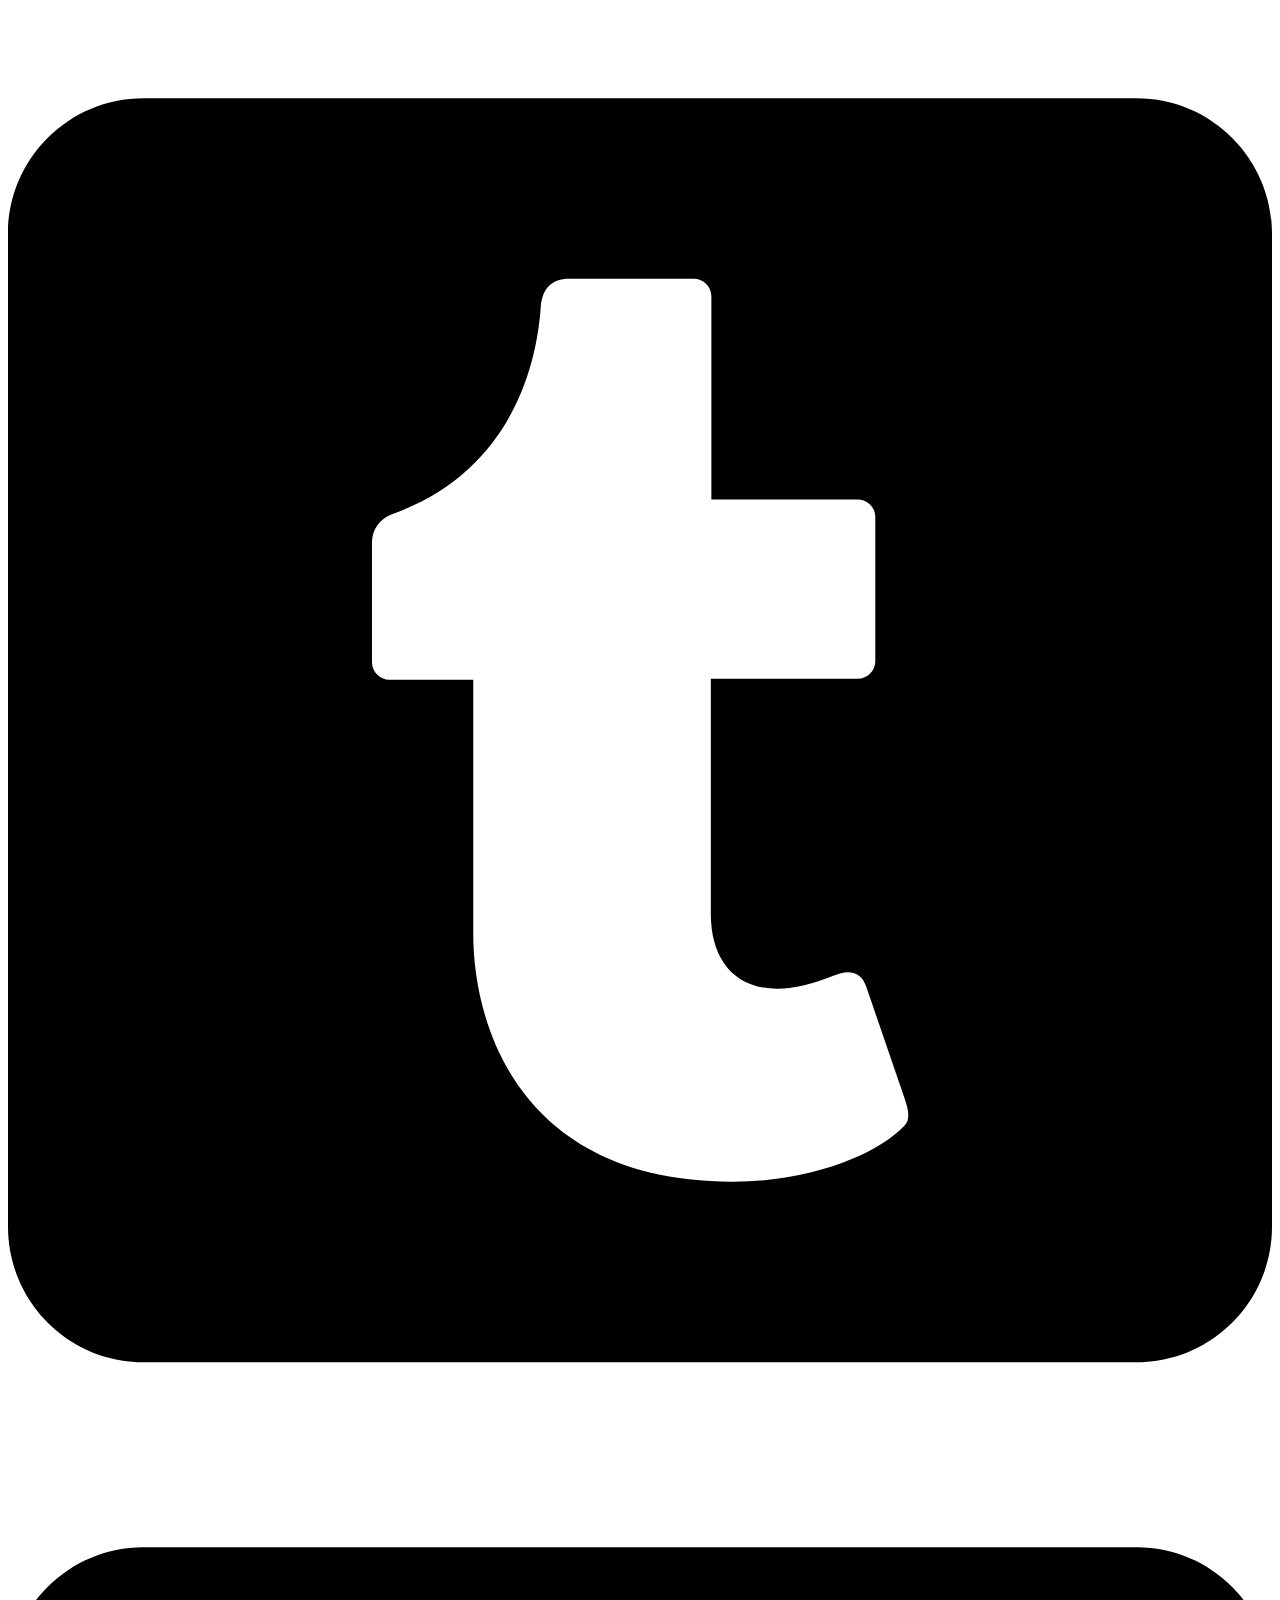
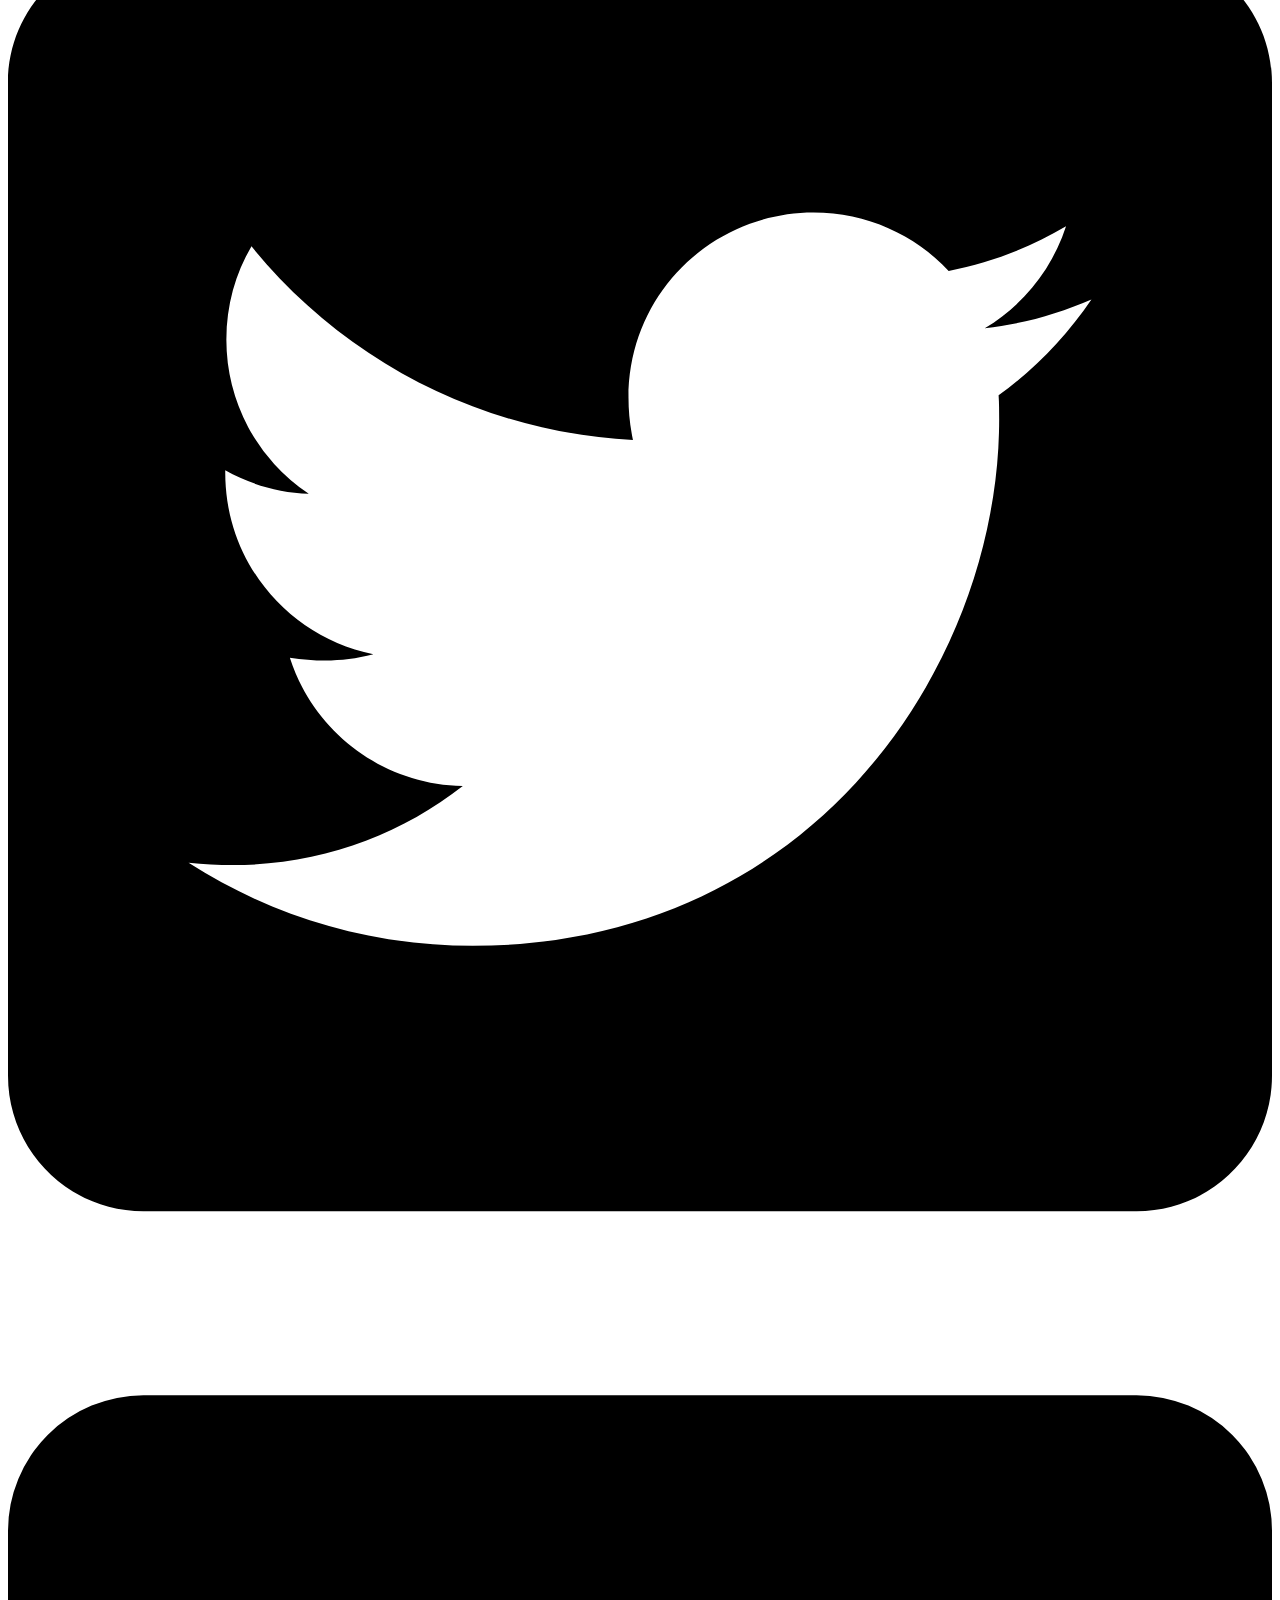
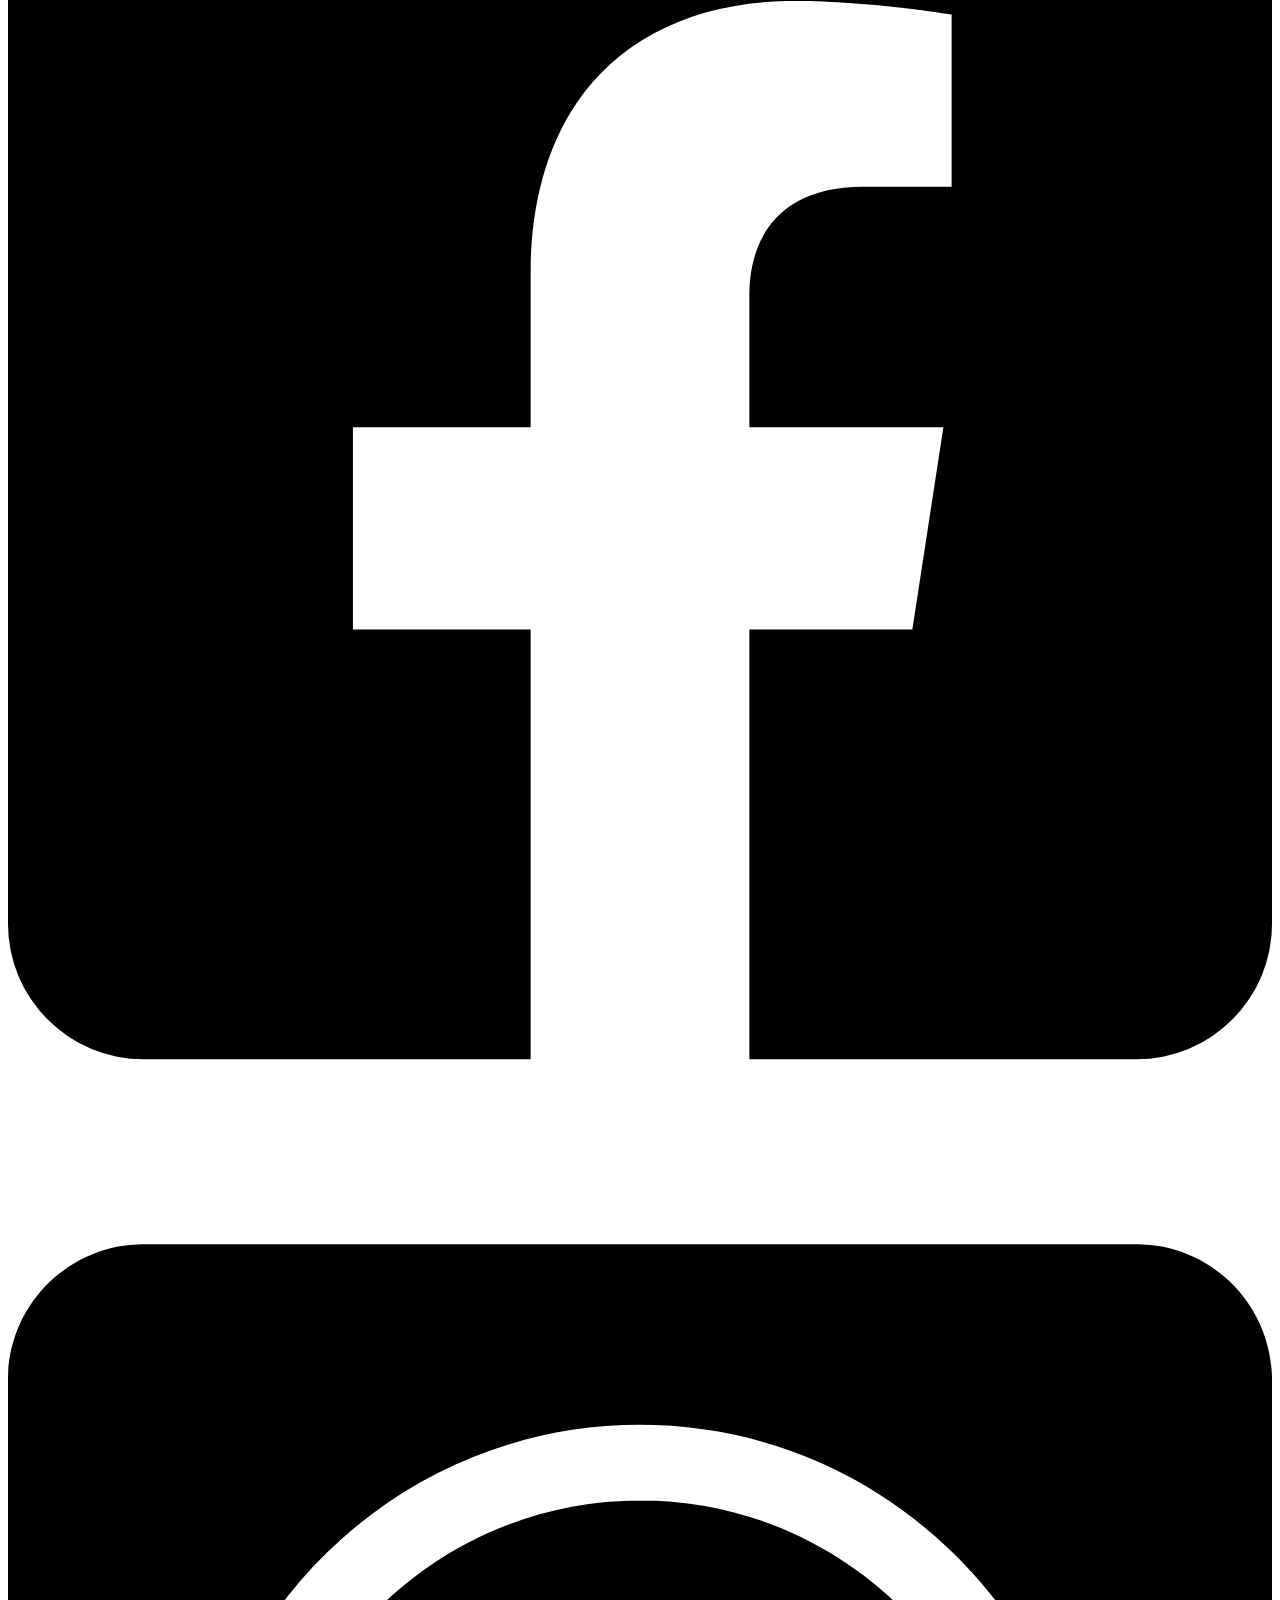
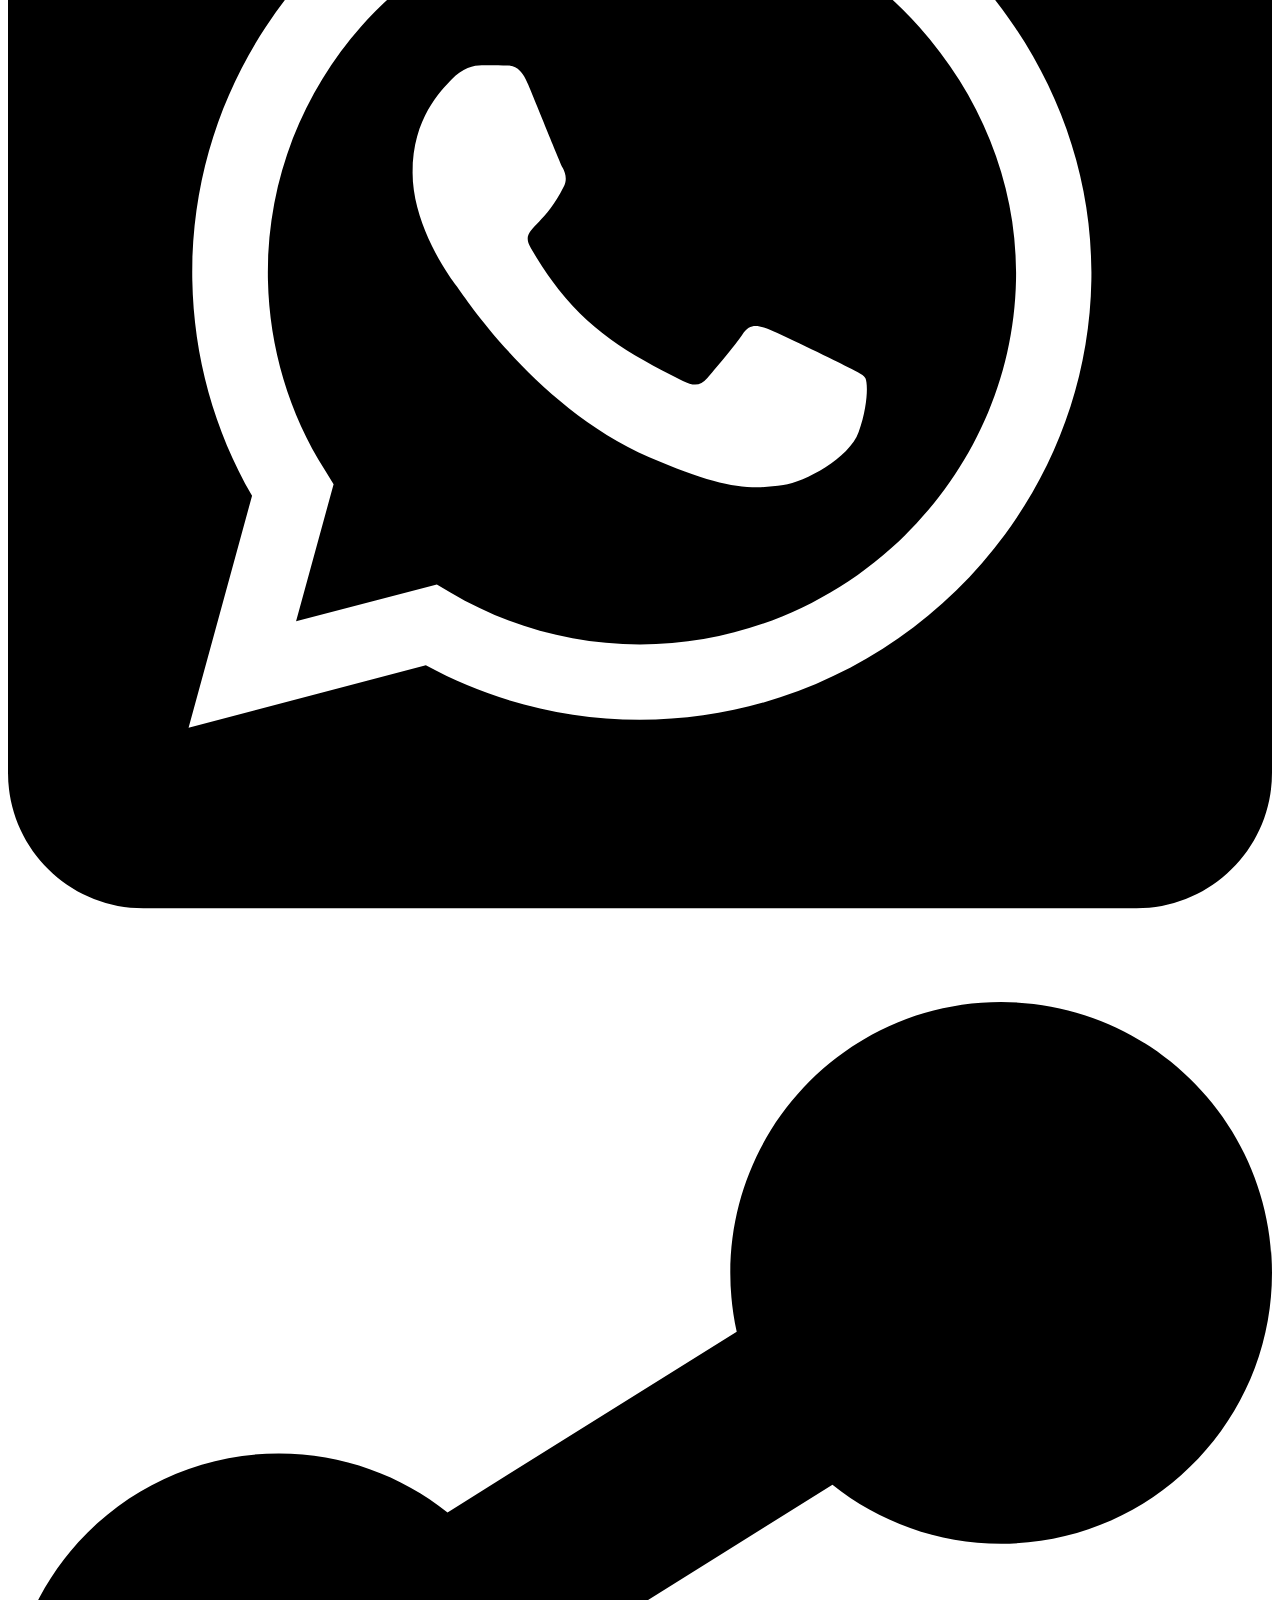
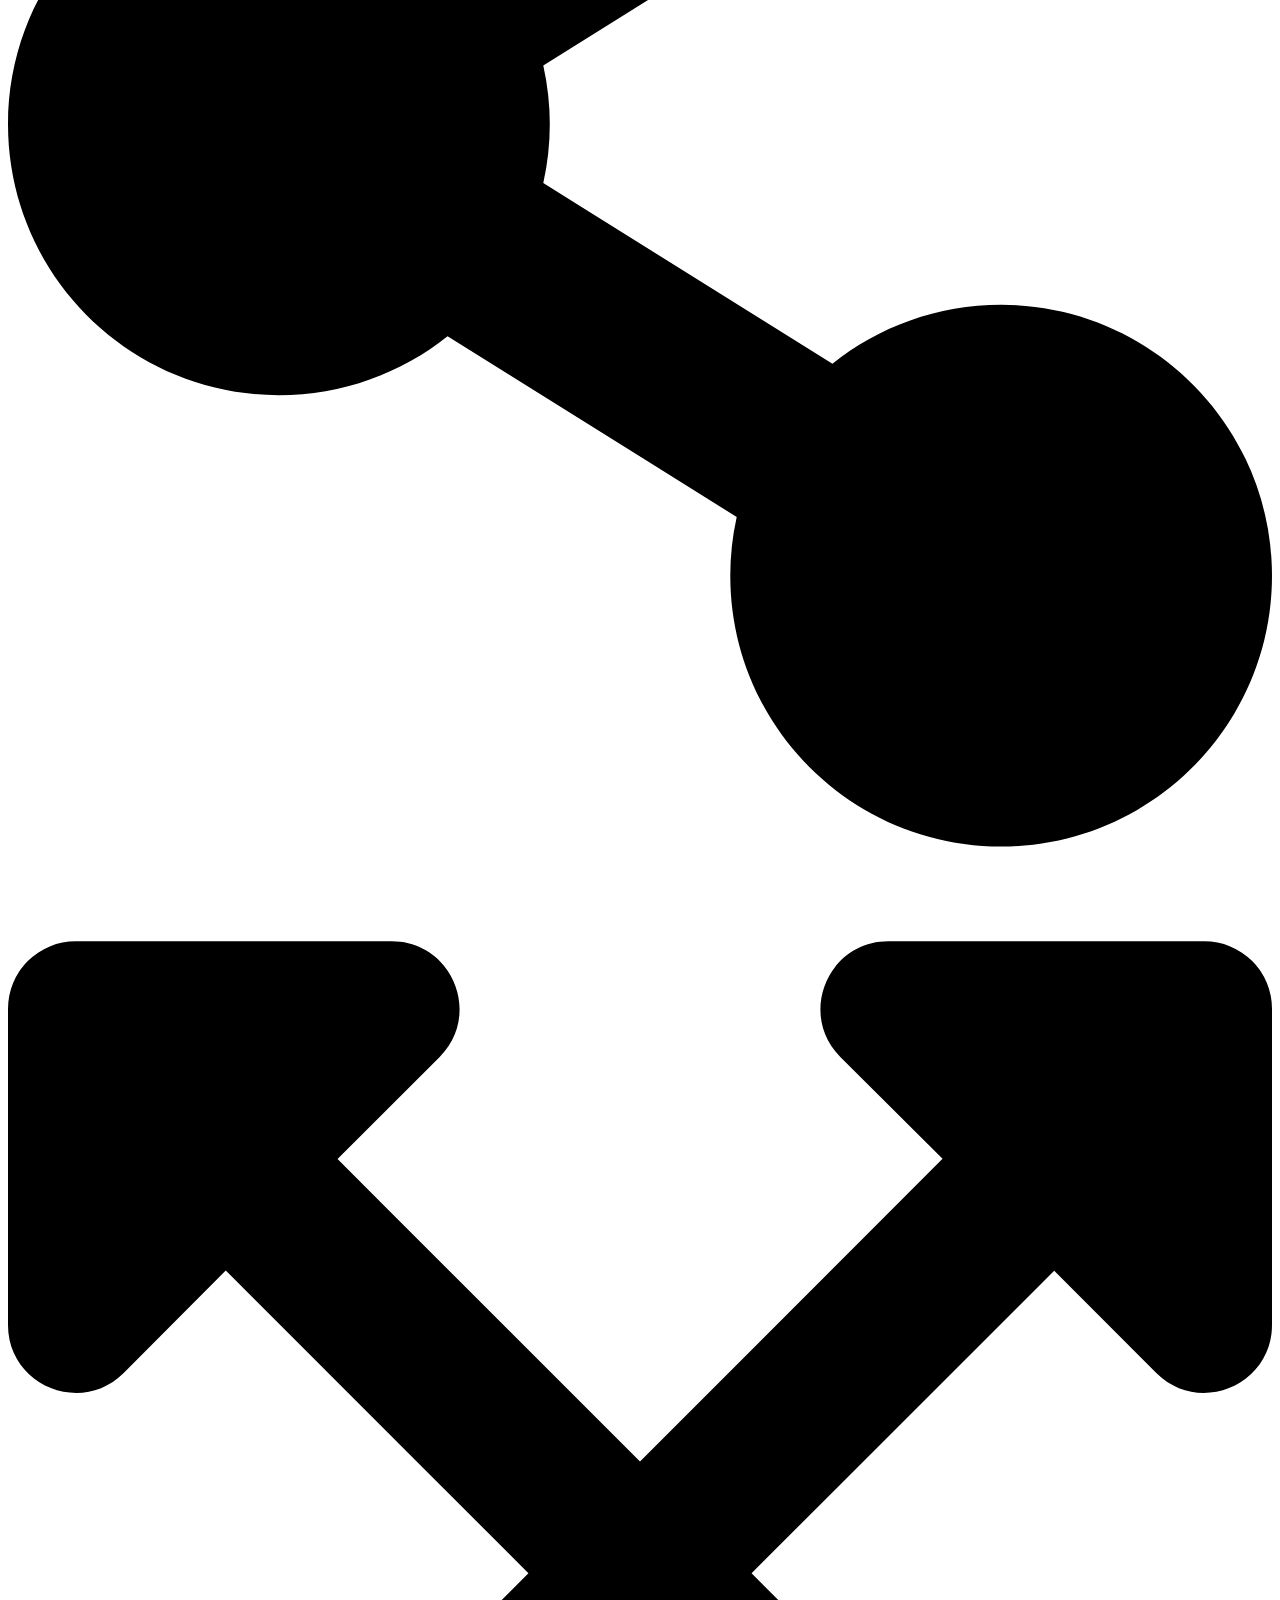
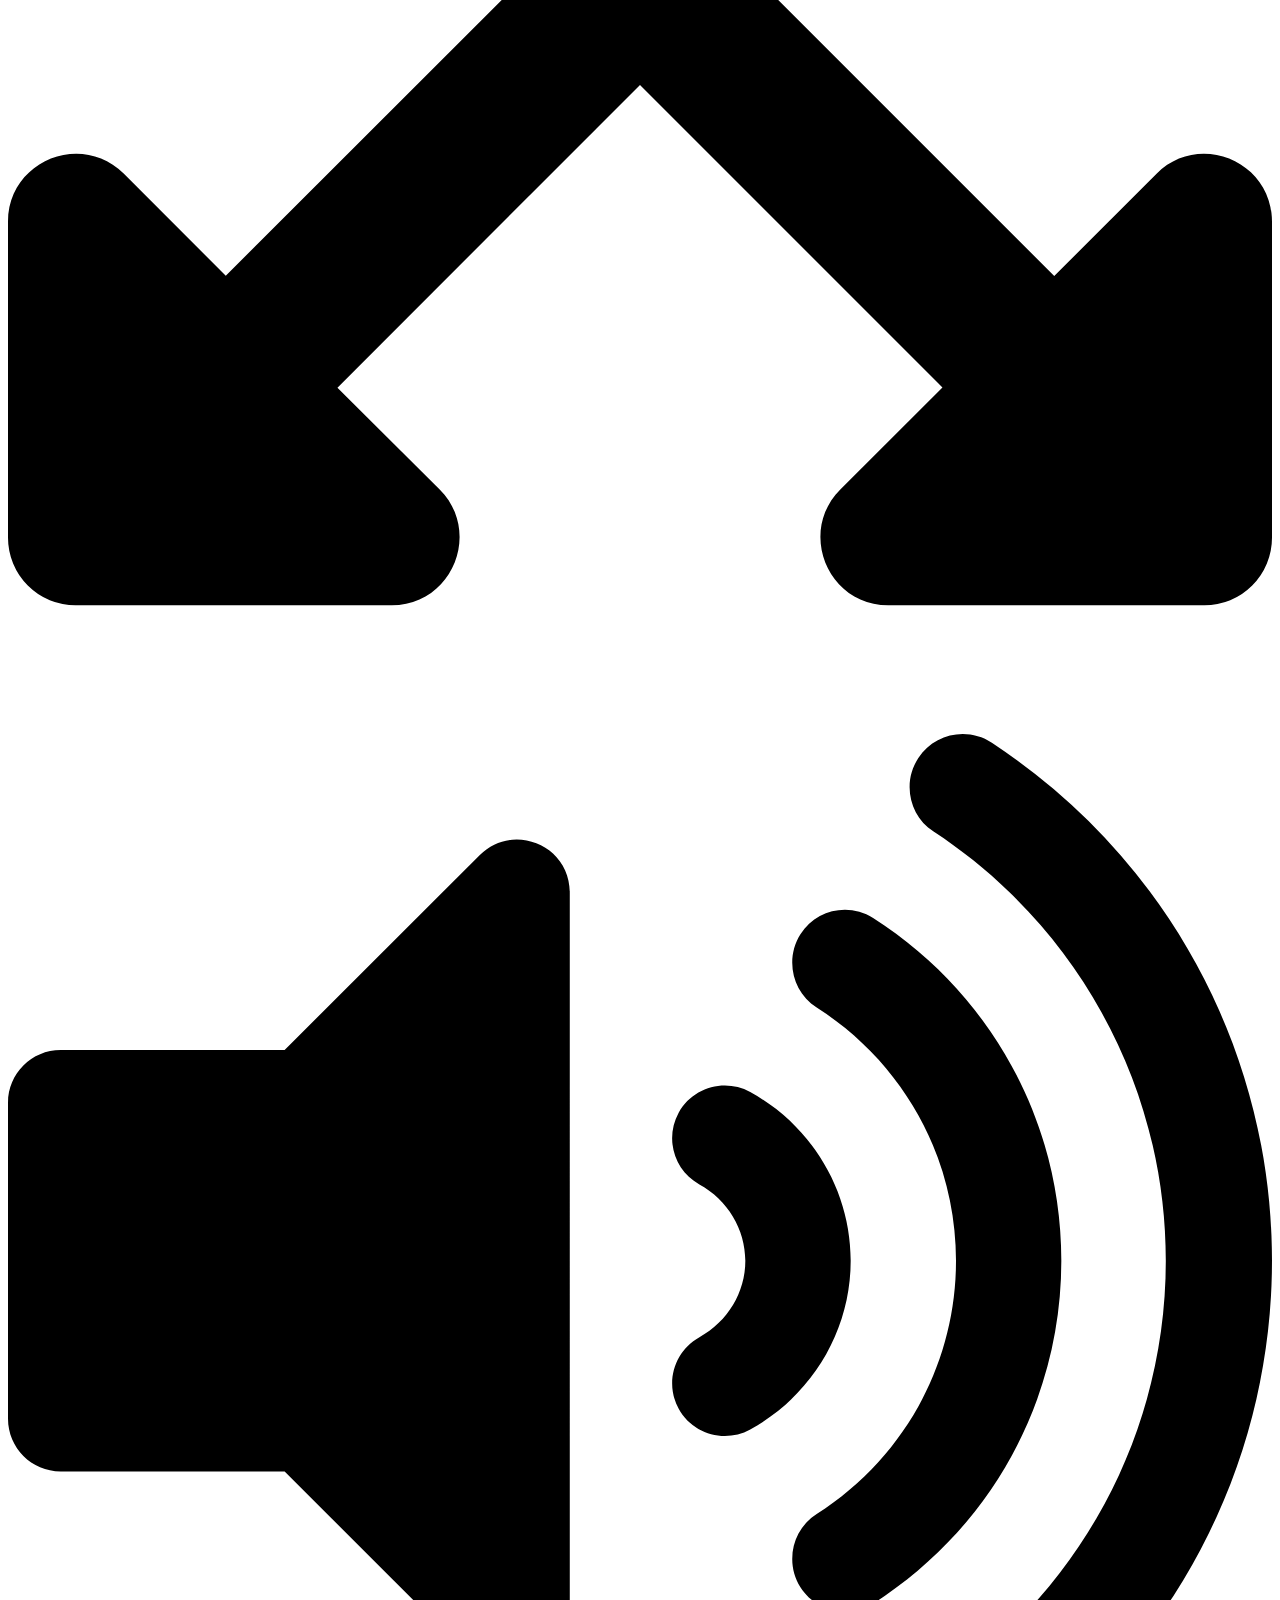
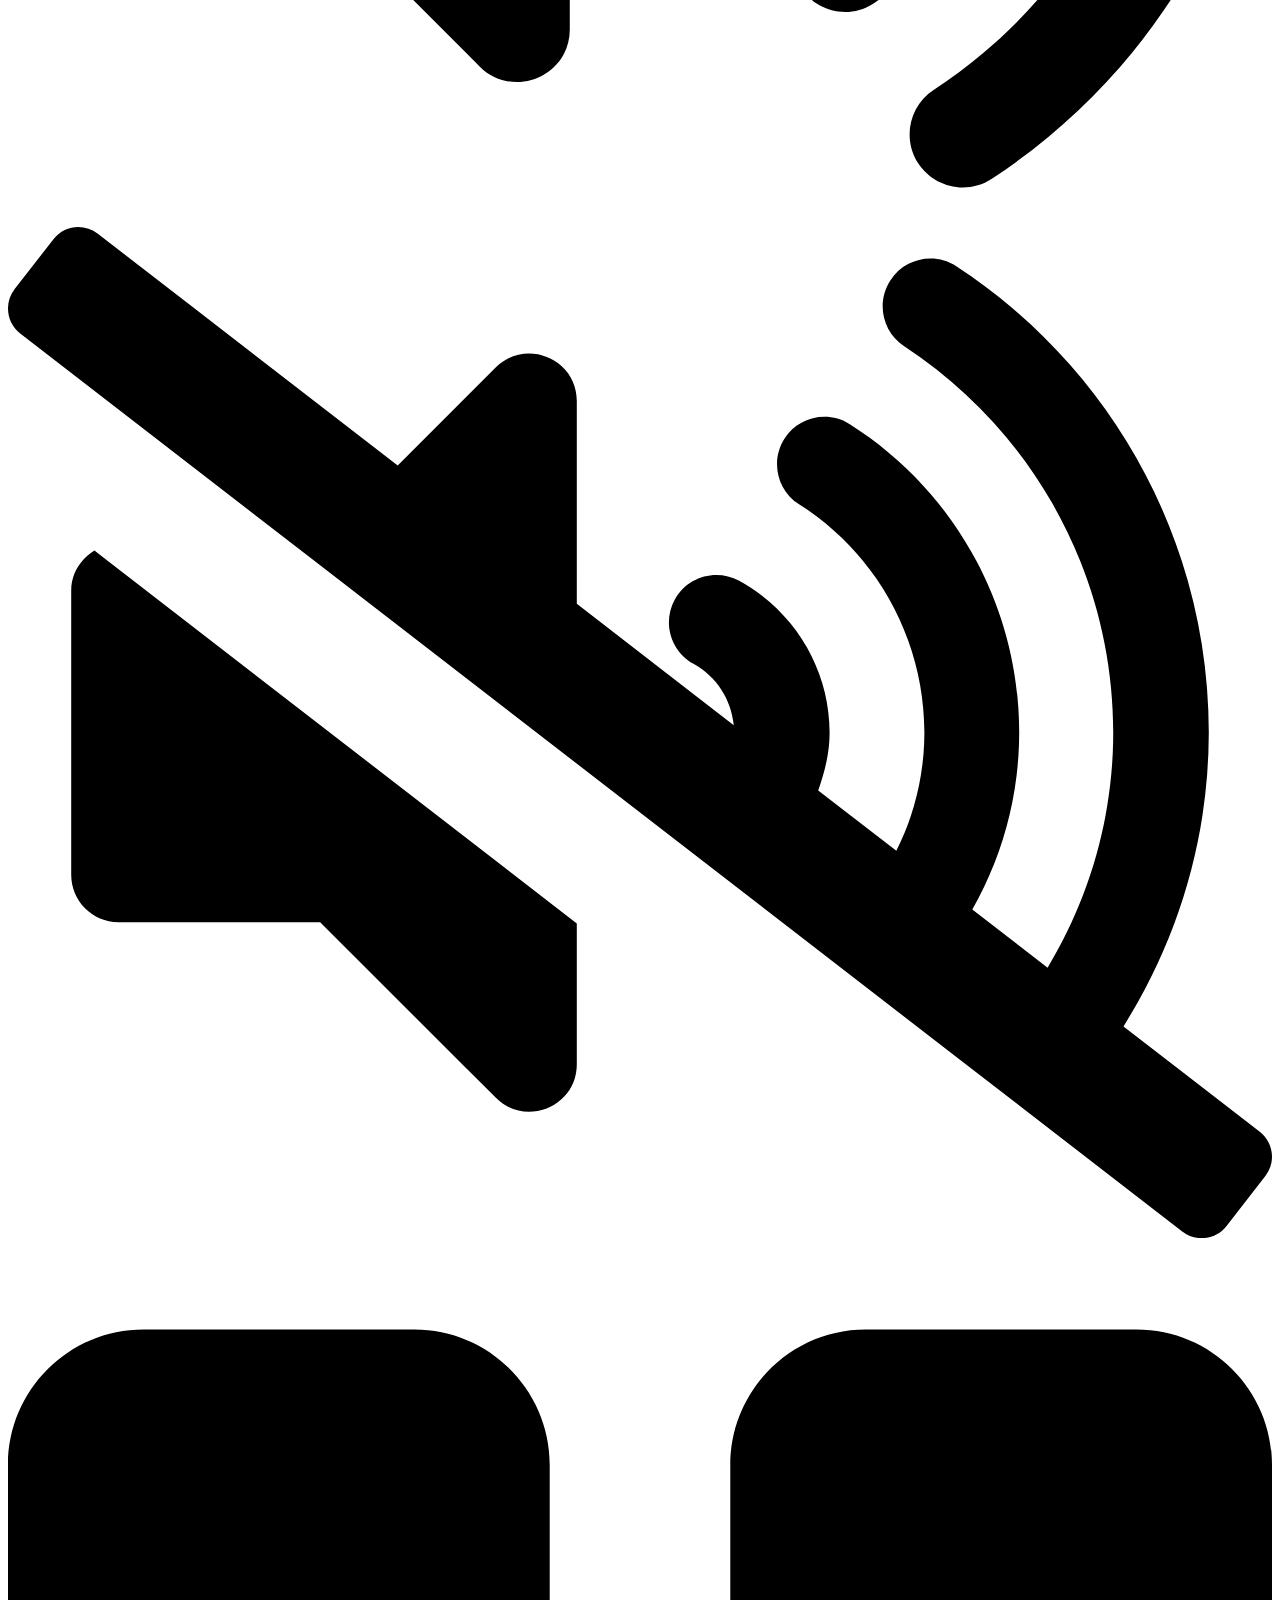
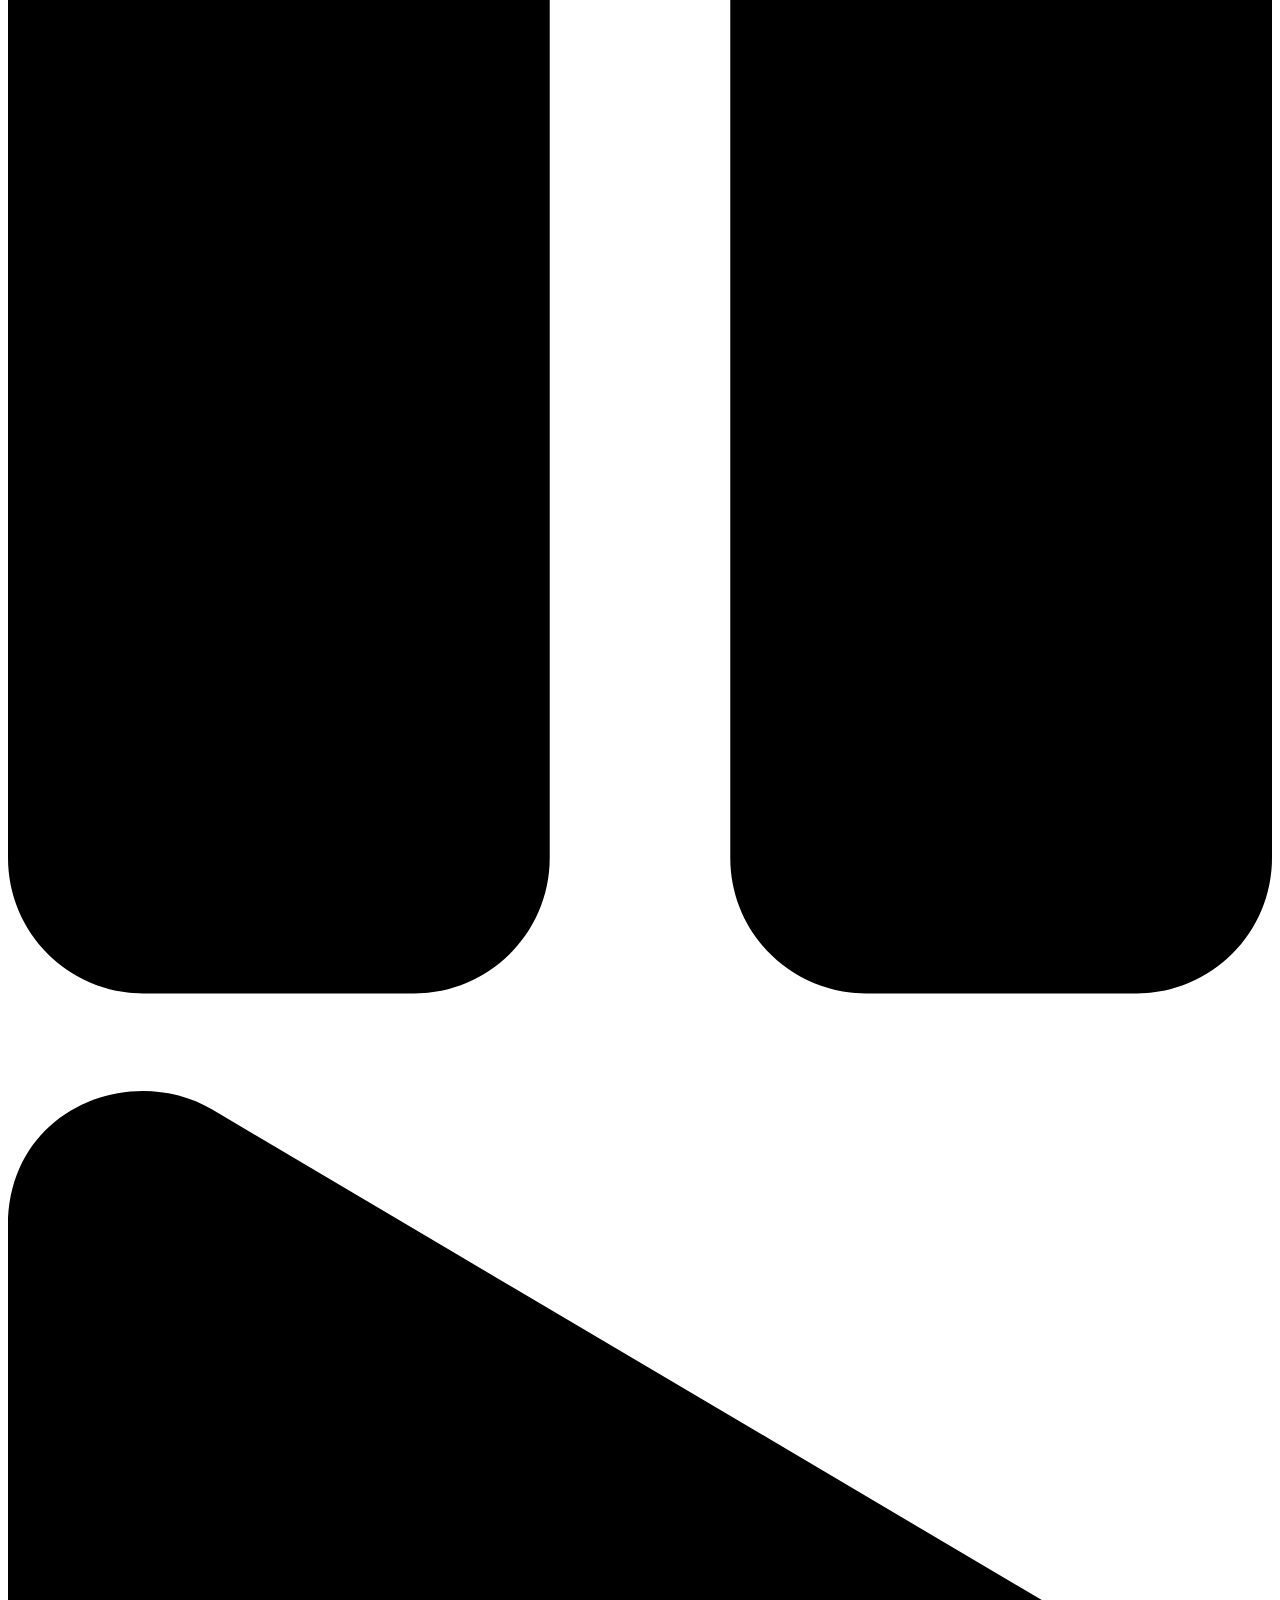
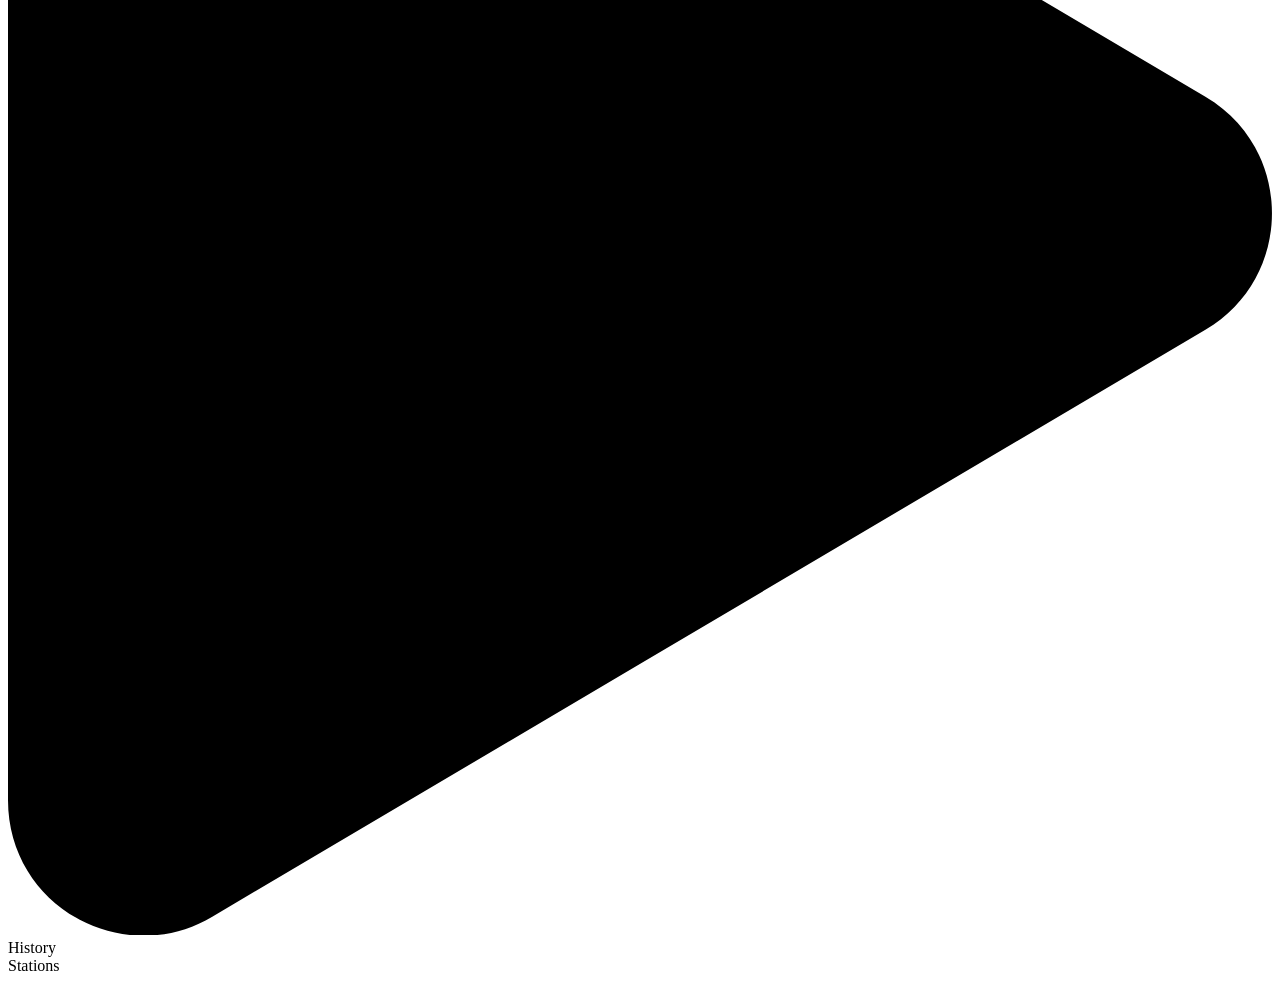
==== index.html @ c4751e94 "Update index.html" ====
<!DOCTYPE HTML>
<html>
	<head>
		<meta http-equiv="Content-Type" content="text/html; charset=utf-8" />
        <meta name="viewport" content="width=device-width, initial-scale=1">
		<title>Side Modern Radio Player with Playlist</title>
       
		<link rel="stylesheet" type="text/css" href="css/jquery.mCustomScrollbar.css" media="all" /><!-- playlist scroll -->
		<link id="mrp-css" rel="stylesheet" type="text/css" href="css/side2.css" />
       
        <script src="js/jquery-3.2.1.min.js"></script>
        <script src="js/new.js"></script>			
        <script type="text/javascript">

            var player;
            jQuery(document).ready(function($){
                
                var settings = {
                    instanceName:"side",
                    sourcePath:"",
                    activePlaylist:".playlist2",
                    volume:0.8,
                    autoPlay:true,
                    useScroll:true,
                    scrollOrientation:"vertical",
                    scrollTheme:"minimal-dark",
                    facebookAppId:"644413448983338",
                    lastPlayedInterval:15000,
                    createRadioList:true,
                    createHistoryList:true,
                    getHistoryArtwork:true,
                    defaultHistoryArtwork: "https://live.staticflickr.com/65535/55120919510_0ed95cdc88_t.jpg",
                    getPlayerArtwork:true,
                    defaultPlayerArtwork: "https://live.staticflickr.com/65535/55119390167_b59f10aeae_b.jpg"
                };
                
                player = $("#mrp-wrapper").mrp(settings);

            });

        </script>
        
	</head>
	<body>

        <!-- player code -->   
        <div id="mrp-wrapper">

       		<div class="mrp-player-holder">

                <div class="mrp-player-content">

                    <div class="mrp-share-wrapper mrp-contr-btn">

                        <div class="mrp-share-holder">
                            <div class="mrp-share-item mrp-contr-btn" data-type="tumblr" data-tooltip="Share On Tumblr">
                                <svg viewBox="0 0 448 512"><path d="M400 32H48C21.5 32 0 53.5 0 80v352c0 26.5 21.5 48 48 48h352c26.5 0 48-21.5 48-48V80c0-26.5-21.5-48-48-48zm-82.3 364.2c-8.5 9.1-31.2 19.8-60.9 19.8-75.5 0-91.9-55.5-91.9-87.9v-90h-29.7c-3.4 0-6.2-2.8-6.2-6.2v-42.5c0-4.5 2.8-8.5 7.1-10 38.8-13.7 50.9-47.5 52.7-73.2.5-6.9 4.1-10.2 10-10.2h44.3c3.4 0 6.2 2.8 6.2 6.2v72h51.9c3.4 0 6.2 2.8 6.2 6.2v51.1c0 3.4-2.8 6.2-6.2 6.2h-52.1V321c0 21.4 14.8 33.5 42.5 22.4 3-1.2 5.6-2 8-1.4 2.2.5 3.6 2.1 4.6 4.9l13.8 40.2c1 3.2 2 6.7-.3 9.1z"></path></svg>
                            </div>
                            <div class="mrp-share-item mrp-contr-btn" data-type="twitter" data-tooltip="Share On Twitter">
                                <svg viewBox="0 0 448 512"><path d="M400 32H48C21.5 32 0 53.5 0 80v352c0 26.5 21.5 48 48 48h352c26.5 0 48-21.5 48-48V80c0-26.5-21.5-48-48-48zm-48.9 158.8c.2 2.8.2 5.7.2 8.5 0 86.7-66 186.6-186.6 186.6-37.2 0-71.7-10.8-100.7-29.4 5.3.6 10.4.8 15.8.8 30.7 0 58.9-10.4 81.4-28-28.8-.6-53-19.5-61.3-45.5 10.1 1.5 19.2 1.5 29.6-1.2-30-6.1-52.5-32.5-52.5-64.4v-.8c8.7 4.9 18.9 7.9 29.6 8.3a65.447 65.447 0 0 1-29.2-54.6c0-12.2 3.2-23.4 8.9-33.1 32.3 39.8 80.8 65.8 135.2 68.6-9.3-44.5 24-80.6 64-80.6 18.9 0 35.9 7.9 47.9 20.7 14.8-2.8 29-8.3 41.6-15.8-4.9 15.2-15.2 28-28.8 36.1 13.2-1.4 26-5.1 37.8-10.2-8.9 13.1-20.1 24.7-32.9 34z"></path></svg>
                            </div>
                            <div class="mrp-share-item mrp-contr-btn" data-type="facebook" data-tooltip="Share On Facebook">
                                <svg viewBox="0 0 448 512"><path d="M400 32H48A48 48 0 0 0 0 80v352a48 48 0 0 0 48 48h137.25V327.69h-63V256h63v-54.64c0-62.15 37-96.48 93.67-96.48 27.14 0 55.52 4.84 55.52 4.84v61h-31.27c-30.81 0-40.42 19.12-40.42 38.73V256h68.78l-11 71.69h-57.78V480H400a48 48 0 0 0 48-48V80a48 48 0 0 0-48-48z"></path></svg>
                            </div>
                            <div class="mrp-share-item mrp-contr-btn" data-type="whatsapp" data-tooltip="Share On WhatsApp">
                                <svg viewBox="0 0 448 512"><path d="M224 122.8c-72.7 0-131.8 59.1-131.9 131.8 0 24.9 7 49.2 20.2 70.1l3.1 5-13.3 48.6 49.9-13.1 4.8 2.9c20.2 12 43.4 18.4 67.1 18.4h.1c72.6 0 133.3-59.1 133.3-131.8 0-35.2-15.2-68.3-40.1-93.2-25-25-58-38.7-93.2-38.7zm77.5 188.4c-3.3 9.3-19.1 17.7-26.7 18.8-12.6 1.9-22.4.9-47.5-9.9-39.7-17.2-65.7-57.2-67.7-59.8-2-2.6-16.2-21.5-16.2-41s10.2-29.1 13.9-33.1c3.6-4 7.9-5 10.6-5 2.6 0 5.3 0 7.6.1 2.4.1 5.7-.9 8.9 6.8 3.3 7.9 11.2 27.4 12.2 29.4s1.7 4.3.3 6.9c-7.6 15.2-15.7 14.6-11.6 21.6 15.3 26.3 30.6 35.4 53.9 47.1 4 2 6.3 1.7 8.6-1 2.3-2.6 9.9-11.6 12.5-15.5 2.6-4 5.3-3.3 8.9-2 3.6 1.3 23.1 10.9 27.1 12.9s6.6 3 7.6 4.6c.9 1.9.9 9.9-2.4 19.1zM400 32H48C21.5 32 0 53.5 0 80v352c0 26.5 21.5 48 48 48h352c26.5 0 48-21.5 48-48V80c0-26.5-21.5-48-48-48zM223.9 413.2c-26.6 0-52.7-6.7-75.8-19.3L64 416l22.5-82.2c-13.9-24-21.2-51.3-21.2-79.3C65.4 167.1 136.5 96 223.9 96c42.4 0 82.2 16.5 112.2 46.5 29.9 30 47.9 69.8 47.9 112.2 0 87.4-72.7 158.5-160.1 158.5z"></path></svg>
                            </div>
                        </div> 

                        <svg viewBox="0 0 448 512"><path d="M352 320c-22.608 0-43.387 7.819-59.79 20.895l-102.486-64.054a96.551 96.551 0 0 0 0-41.683l102.486-64.054C308.613 184.181 329.392 192 352 192c53.019 0 96-42.981 96-96S405.019 0 352 0s-96 42.981-96 96c0 7.158.79 14.13 2.276 20.841L155.79 180.895C139.387 167.819 118.608 160 96 160c-53.019 0-96 42.981-96 96s42.981 96 96 96c22.608 0 43.387-7.819 59.79-20.895l102.486 64.054A96.301 96.301 0 0 0 256 416c0 53.019 42.981 96 96 96s96-42.981 96-96-42.981-96-96-96z"></path></svg>

                    </div>  

                    <div class="mrp-popup-toggle mrp-contr-btn" data-tooltip="Expand">
                        <svg viewBox="0 0 448 512" class="svg-inline--fa fa-expand-arrows-alt fa-w-14 fa-3x"><path d="M448 344v112a23.94 23.94 0 0 1-24 24H312c-21.39 0-32.09-25.9-17-41l36.2-36.2L224 295.6 116.77 402.9 153 439c15.09 15.1 4.39 41-17 41H24a23.94 23.94 0 0 1-24-24V344c0-21.4 25.89-32.1 41-17l36.19 36.2L184.46 256 77.18 148.7 41 185c-15.1 15.1-41 4.4-41-17V56a23.94 23.94 0 0 1 24-24h112c21.39 0 32.09 25.9 17 41l-36.2 36.2L224 216.4l107.23-107.3L295 73c-15.09-15.1-4.39-41 17-41h112a23.94 23.94 0 0 1 24 24v112c0 21.4-25.89 32.1-41 17l-36.19-36.2L263.54 256l107.28 107.3L407 327.1c15.1-15.2 41-4.5 41 16.9z"></path></svg>
                    </div> 

                    <div class="mrp-volume-toggle">

                        <div class="mrp-volume-seekbar">
                            <div class="mrp-volume-bg"></div>
                            <div class="mrp-volume-level"><div class="mrp-volume-drag"></div></div>
                        </div>

                        <div class="mrp-volume-btn">
                            <div class="mrp-volume-icon mrp-contr-btn" data-tooltip="Volume">
                                <svg viewBox="0 0 576 512"><path d="M215.03 71.05L126.06 160H24c-13.26 0-24 10.74-24 24v144c0 13.25 10.74 24 24 24h102.06l88.97 88.95c15.03 15.03 40.97 4.47 40.97-16.97V88.02c0-21.46-25.96-31.98-40.97-16.97zm233.32-51.08c-11.17-7.33-26.18-4.24-33.51 6.95-7.34 11.17-4.22 26.18 6.95 33.51 66.27 43.49 105.82 116.6 105.82 195.58 0 78.98-39.55 152.09-105.82 195.58-11.17 7.32-14.29 22.34-6.95 33.5 7.04 10.71 21.93 14.56 33.51 6.95C528.27 439.58 576 351.33 576 256S528.27 72.43 448.35 19.97zM480 256c0-63.53-32.06-121.94-85.77-156.24-11.19-7.14-26.03-3.82-33.12 7.46s-3.78 26.21 7.41 33.36C408.27 165.97 432 209.11 432 256s-23.73 90.03-63.48 115.42c-11.19 7.14-14.5 22.07-7.41 33.36 6.51 10.36 21.12 15.14 33.12 7.46C447.94 377.94 480 319.54 480 256zm-141.77-76.87c-11.58-6.33-26.19-2.16-32.61 9.45-6.39 11.61-2.16 26.2 9.45 32.61C327.98 228.28 336 241.63 336 256c0 14.38-8.02 27.72-20.92 34.81-11.61 6.41-15.84 21-9.45 32.61 6.43 11.66 21.05 15.8 32.61 9.45 28.23-15.55 45.77-45 45.77-76.88s-17.54-61.32-45.78-76.86z"></path></svg>
                            </div>  
                            <div class="mrp-mute-icon mrp-contr-btn" data-tooltip="Volume">
                                <svg viewBox="0 0 640 512"><path d="M633.82 458.1l-69-53.33C592.42 360.8 608 309.68 608 256c0-95.33-47.73-183.58-127.65-236.03-11.17-7.33-26.18-4.24-33.51 6.95-7.34 11.17-4.22 26.18 6.95 33.51 66.27 43.49 105.82 116.6 105.82 195.58 0 42.78-11.96 83.59-33.22 119.06l-38.12-29.46C503.49 318.68 512 288.06 512 256c0-63.09-32.06-122.09-85.77-156.16-11.19-7.09-26.03-3.8-33.12 7.41-7.09 11.2-3.78 26.03 7.41 33.13C440.27 165.59 464 209.44 464 256c0 21.21-5.03 41.57-14.2 59.88l-39.56-30.58c3.38-9.35 5.76-19.07 5.76-29.3 0-31.88-17.53-61.33-45.77-76.88-11.58-6.33-26.19-2.16-32.61 9.45-6.39 11.61-2.16 26.2 9.45 32.61 11.76 6.46 19.12 18.18 20.4 31.06L288 190.82V88.02c0-21.46-25.96-31.98-40.97-16.97l-49.71 49.7L45.47 3.37C38.49-2.05 28.43-.8 23.01 6.18L3.37 31.45C-2.05 38.42-.8 48.47 6.18 53.9l588.36 454.73c6.98 5.43 17.03 4.17 22.46-2.81l19.64-25.27c5.41-6.97 4.16-17.02-2.82-22.45zM32 184v144c0 13.25 10.74 24 24 24h102.06l88.97 88.95c15.03 15.03 40.97 4.47 40.97-16.97V352.6L43.76 163.84C36.86 168.05 32 175.32 32 184z"></path></svg>
                            </div>  
                        </div>  
                    </div>

                </div>

                <div class="mrp-player-thumb-wrap">
                    <div class="mrp-player-thumb1 mrp-thumb-hidden"></div>
                    <div class="mrp-player-thumb2 mrp-thumb-hidden"></div>
                </div>

                <div class="mrp-info">

                    <div class="mrp-playback-toggle mrp-contr-btn">
                        <div class="mrp-pause-icon">
                            <svg viewBox="0 0 448 512"><path d="M144 479H48c-26.5 0-48-21.5-48-48V79c0-26.5 21.5-48 48-48h96c26.5 0 48 21.5 48 48v352c0 26.5-21.5 48-48 48zm304-48V79c0-26.5-21.5-48-48-48h-96c-26.5 0-48 21.5-48 48v352c0 26.5 21.5 48 48 48h96c26.5 0 48-21.5 48-48z"></path></svg>
                        </div>    
                        <div class="mrp-play-icon">
                            <svg viewBox="0 0 448 512"><path d="M424.4 214.7L72.4 6.6C43.8-10.3 0 6.1 0 47.9V464c0 37.5 40.7 60.1 72.4 41.3l352-208c31.4-18.5 31.5-64.1 0-82.6z"></path></svg>
                        </div>    
                    </div>

                    <div class="mrp-player-artist"></div>
                    <div class="mrp-player-title"></div>
                </div>
                  
            </div>

            <div class="mrp-playlist-holder">

                <div class="mrp-playlist-bar">
                    <div class="mrp-history-title mrp-title-active">History</div>
                    <div class="mrp-station-title">Stations</div>
                </div>

                <div class="mrp-history-inner">
                    <div class="mrp-history-content"></div>
                </div>

                <div class="mrp-playlist-inner">
                    <div class="mrp-playlist-content"></div>
                </div>

                <div class="mrp-preloader"></div>

            </div>

            <div class="mrp-tooltip"></div>  

        </div>  

        <!-- PLAYLIST LIST -->
        <div id="mrp-playlist-list">
            
            <!-- <div id="playlist1" class="mrp-playlist" data-type="shoutcast" data-radio-url="https://asv.alhastream.com:4070/;"></div>  -->

            <div class="mrp-playlist-item playlist1" data-type="icecast" data-radio-url="https://sv.stri.my.id:3350/rbtfm" data-radio-title="Bintang Tenggara 64k" data-radio-thumb="https://cdn.bintangtenggarafm.com/img/f69c7be1aa497aaa87f40d2306c4b3577.png"></div>

            <div class="mrp-playlist-item playlist2" data-type="shoutcast" data-radio-url="https://asv.alhastream.com:4070/;" data-radio-title="Bintang Tenggara 96k" data-radio-thumb="https://cdn.bintangtenggarafm.com/img/f69c7be1aa497aaa87f40d2306c4b3577.png"></div>

            <div class="mrp-playlist-item playlist3" data-type="shoutcast" data-radio-url="https://sv3.stri.my.id:5423/;" data-radio-title="Bintang Tenggara 64k" data-radio-thumb="https://lastfm.freetls.fastly.net/i/u/300x300/f69c7be1aa497aaa87f40d2306c4c355.png"></div>

        </div>    

	</body>
</html>
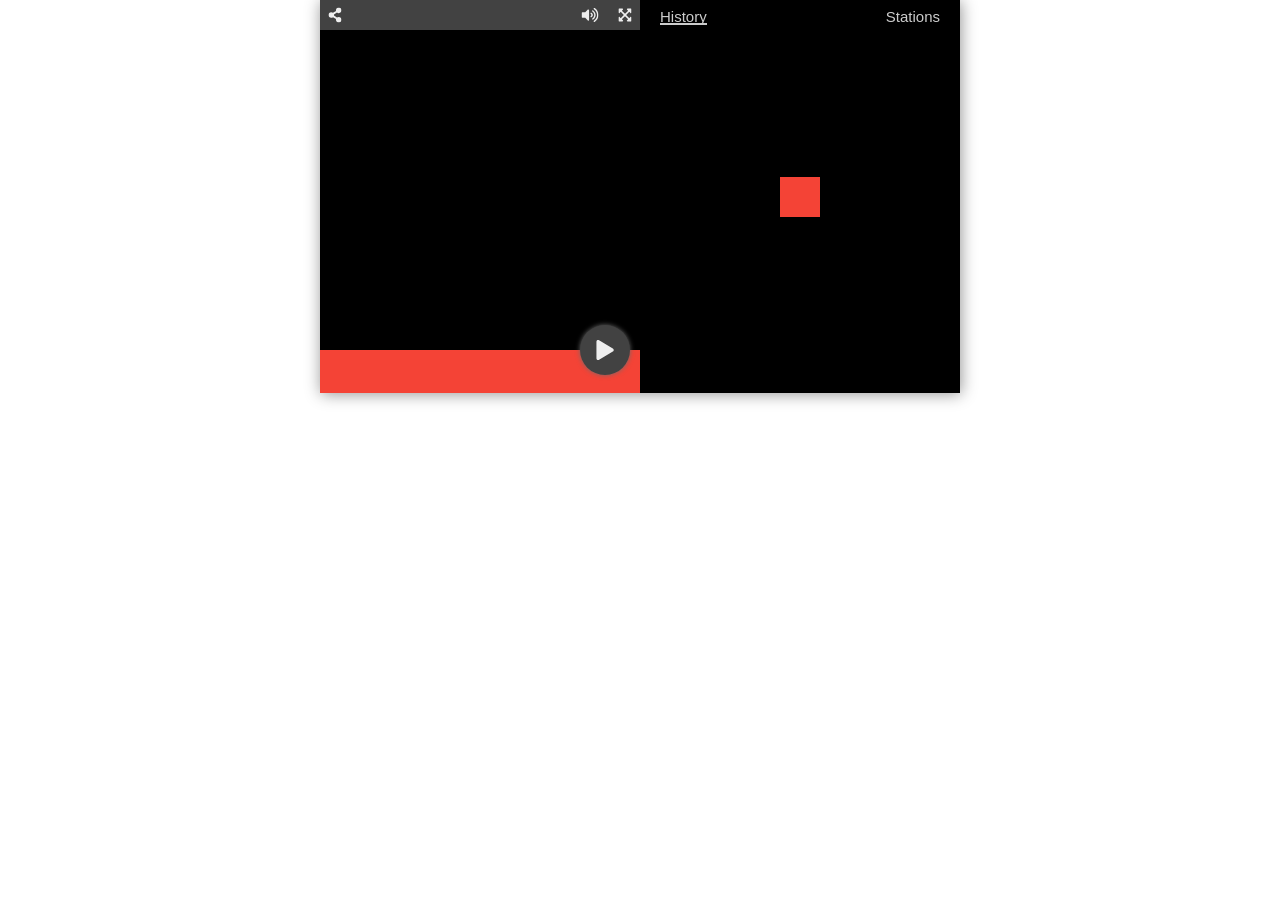
==== commit 180ea238: "Update index.html" ====
--- a/index.html
+++ b/index.html
@@ -7,7 +7,7 @@
        
 		<link rel="stylesheet" type="text/css" href="css/jquery.mCustomScrollbar.css" media="all" /><!-- playlist scroll -->
 		<link id="mrp-css" rel="stylesheet" type="text/css" href="css/side2.css" />
-       
+        <link rel="manifest" href="/manifest.json">
         <script src="js/jquery-3.2.1.min.js"></script>
         <script src="js/new.js"></script>			
         <script type="text/javascript">
@@ -151,6 +151,17 @@
             <div class="mrp-playlist-item playlist3" data-type="shoutcast" data-radio-url="https://sv3.stri.my.id:5423/;" data-radio-title="Bintang Tenggara 64k" data-radio-thumb="https://lastfm.freetls.fastly.net/i/u/300x300/f69c7be1aa497aaa87f40d2306c4c355.png"></div>
 
         </div>    
-
+        <script>
+        if ('serviceWorker' in navigator) {
+          window.addEventListener('load', function() {
+            navigator.serviceWorker.register('/service-worker.js')
+              .then(function(registration) {
+                console.log('Service Worker registrado com sucesso:', registration);
+              }, function(err) {
+                console.log('Falha ao registrar o Service Worker:', err);
+              });
+          });
+        }
+      </script>	
 	</body>
 </html>
--- a/css/side2.css
+++ b/css/side2.css
@@ -0,0 +1,401 @@
+* {
+    margin: 0;
+    padding: 0;
+    border: 0;
+    outline: none;
+}
+a {
+    text-decoration: none;
+}
+body, html {
+    background-color: transparent;
+}
+#mrp-wrapper {
+    position: relative;
+    font-family: Arial, Helvetica, sans-serif;
+    max-width: 640px;
+    margin: 0px auto;
+    box-shadow: 1px 1px 15px #949494;
+    display: flex;
+}
+.mrp-player-holder {
+    position: relative;
+    left: 0;
+    top: 0;
+    overflow: hidden;
+    max-width: 320px;
+    width: 100%;
+    flex: 1;
+    background-color: rgba(0,0,0,1.00);
+}
+.mrp-contr-btn {
+    color: #eee !important;
+}
+.mrp-contr-btn svg {
+    position: absolute;
+    height: 15px;
+    top: 50%;
+    left: 50%;
+    padding: 0 !important;
+    margin: 0 !important;
+    fill: currentColor;
+    -webkit-transform: translate(-50%, -50%);
+    -ms-transform: translate(-50%, -50%);
+    transform: translate(-50%, -50%);
+}
+.mrp-player-thumb-wrap {
+    position: relative;
+    top: 0;
+    left: 0;
+    width: 100%;
+    height: 320px;
+    background: url(https://cdn.bintangtenggarafm.com/img/rbtfm-640.png);
+    background-position: 50% 50%;
+    background-size: cover;
+    transition: opacity 0.3s ease-in-out;
+}
+.mrp-player-thumb1, .mrp-player-thumb2 {
+    position: absolute;
+    top: 0;
+    left: 0;
+    width: 100%;
+    height: 100%;
+    background-position: 50% 50%;
+    background-size: cover;
+    transition: opacity 0.3s ease-in-out;
+}
+.mrp-thumb-hidden {
+    opacity: 0;
+}
+.mrp-info {
+    position: relative;
+    background: #f44336;
+    padding: 25px 20px 15px 20px;
+}
+.mrp-player-title {
+    font-size: 20px;
+    color: #eee;
+    margin: 0 0 3px 0;
+    padding: 0;
+}
+.mrp-player-artist {
+    font-size: 14px;
+    margin: 0;
+    color: #eee;
+    padding: 0;
+}
+.mrp-playback-toggle {
+    position: absolute;
+    background: rgba(66,66,66,1.00);
+    right: 10px;
+    top: -25px;
+    width: 50px;
+    height: 50px;
+    border-radius: 100%;
+    display: flex;
+    justify-content: center;
+    align-items: center;
+    box-sizing: border-box;
+    box-shadow: 0px 0px 5px #6a6a6a;
+}
+.mrp-playback-toggle svg {
+    height: 20px;
+}
+.mrp-pause-icon {
+    display: none;
+}
+.mrp-player-content {
+    position: relative;
+    top: 0;
+    left: 0;
+    right: 0;
+    height: 30px;
+    background: rgba(66,66,66,1.00);
+    width: 100%;
+}
+.mrp-popup-toggle {
+    position: relative;
+    top: 0;
+    right: 0;
+    width: 30px;
+    height: 30px;
+    float: right;
+}
+.mrp-volume-toggle {
+    position: relative;
+    width: 30px;
+    height: 30px;
+    top: 0;
+    right: 0;
+    float: right;
+    margin-right: 5px;
+}
+.mrp-volume-btn {
+    height: 100%;
+    width: 100%;
+}
+.mrp-mute-icon {
+    display: none;
+}
+.mrp-volume-seekbar {
+    position: absolute;
+    top: 0px;
+    right: 30px;
+    width: 90px;
+    height: 30px;
+    cursor: pointer;
+    touch-action: none;
+    display: none;
+}
+.mrp-volume-toggle:hover .mrp-volume-seekbar {
+    display: block;
+}
+.mrp-volume-bg {
+    position: absolute;
+    top: 14px;
+    left: 10px;
+    width: 70px;
+    height: 2px;
+    background-color: rgba(150, 150, 150, 0.5);
+}
+.mrp-volume-level {
+    position: absolute;
+    top: 14px;
+    left: 10px;
+    width: 0px;
+    height: 2px;
+    background: #fff;
+}
+.mrp-volume-drag {
+    position: relative;
+    top: -9px;
+    width: 20px;
+    height: 20px;
+    border-radius: 100%;
+    background: #fff;
+    /*pointer-events:none;*/
+    -webkit-transform: scale(0.5);
+    transform: scale(0.5);
+    -webkit-box-sizing: border-box;
+    -moz-box-sizing: border-box;
+    box-sizing: border-box;
+    -webkit-transition: all 0.3s ease-in-out;
+    transition: all 0.3s ease-in-out;
+    float: right;
+    margin-right: -10px;
+}
+.mrp-share-wrapper {
+    position: relative;
+    top: 0;
+    left: 0;
+    height: 30px;
+    width: 30px;
+    float: left;
+}
+.mrp-share-holder {
+    position: absolute;
+    top: 0;
+    left: 30px;
+    height: 30px;
+    width: 180px;
+    display: none;
+}
+.mrp-share-wrapper:hover .mrp-share-holder {
+    display: block;
+}
+.mrp-share-item {
+    position: relative;
+    width: 30px;
+    height: 30px;
+    top: 0;
+    float: left;
+    margin-left: 10px;
+}
+.mrp-share-item svg {
+    height: 17px;
+}
+#mrp-playlist-list {
+    display: none;
+}
+.mrp-playlist-holder {
+    position: relative;
+    left: 0;
+    background: rgba(0,0,0,1.00);
+    overflow: hidden;
+    flex: 1;
+    width: 100%;
+    min-height: 300px;
+}
+.mrp-playlist-bar {
+    color: #ccc;
+    height: 32px;
+    display: flex;
+    align-items: center;
+    flex-direction: row;
+    justify-content: space-between;
+    margin: 0 20px;
+}
+.mrp-history-title, .mrp-station-title {
+    font-size: 15px;
+    cursor: pointer;
+    background-image: linear-gradient(currentColor, currentColor);
+    background-position: 0% 100%;
+    background-repeat: no-repeat;
+    background-size: 0% 2px;
+    transition: background-size .3s;
+}
+.mrp-history-title:hover, .mrp-station-title:hover, .mrp-title-active {
+    background-size: 100% 2px;
+}
+.mrp-title-active {
+    cursor: default;
+}
+.mrp-playlist-inner, .mrp-history-inner {
+    position: absolute;
+    top: 32px;
+    left: 0;
+    right: 0;
+    bottom: 0;
+    width: 100%;
+    height: calc(100% - 32px);
+    transition: transform 0.4s ease-out;
+}
+.mrp-playlist-inner {
+    left: 100%;
+}
+.mrp-playlist-inner .mrp-playlist-item {
+    cursor: pointer;
+}
+.mrp-playlist-inner .mrp-playlist-item:hover, .mrp-playlist-inner .mrp-playlist-item-active {
+    background: #f5f5f5;
+}
+.mrp-playlist-inner .mrp-playlist-item-active {
+    cursor: default;
+}
+.mrp-playlist-item {
+    position: relative;
+    align-items: center;
+    top: 0px;
+    left: 0px;
+    flex: 1;
+    display: flex;
+    overflow: hidden;
+    border-bottom: 1px solid #ededed;
+    -webkit-box-sizing: border-box;
+    -moz-box-sizing: border-box;
+    box-sizing: border-box;
+}
+.mrp-playlist-item:last-child {
+    border-bottom: none;
+}
+.mrp-playlist-thumb {
+    display: block;
+    position: relative;
+    top: 0;
+    left: 0;
+    width: 50px;
+    height: 50px;
+    margin: 0 0 0 20px;
+    background: #111;
+    overflow: hidden;
+}
+.mrp-playlist-thumb-img {
+    display: block;
+    height: 100%;
+    width: auto !important;
+    margin: 0 auto;
+    -webkit-backface-visibility: hidden;
+    opacity: 0;
+    transition: opacity 500ms ease-out;
+}
+.mrp-playlist-info {
+    position: relative;
+    font-size: 14px;
+    padding: 15px 20px;
+    flex: 1;
+    display: flex;
+    flex-direction: column;
+    justify-content: space-around;
+}
+.mrp-playlist-title {
+    color: #ccc;
+}
+.mrp-playlist-artist {
+    display: block;
+    color: #ccc;
+}
+.mrp-tooltip {
+    position: absolute;
+    background: #f44336;
+    color: #fff !important;
+    text-align: center;
+    z-index: 10000;
+    font-weight: 600;
+    pointer-events: none;
+    box-shadow: 1px 1px 3px #777;
+    display: none;
+    font-size: 12px !important;
+    padding: 4px 8px !important;
+    white-space: nowrap;
+    user-select: none;
+}
+.mrp-preloader {
+    position: absolute;
+    top: 50%;
+    left: 50%;
+    width: 40px;
+    height: 40px;
+    margin-left: -20px;
+    margin-top: -20px;
+    background-color: #f44336;
+    -webkit-animation: mrp_preloader 1.2s infinite ease-in-out;
+    animation: mrp_preloader 1.2s infinite ease-in-out;
+}
+@-webkit-keyframes mrp_preloader {
+    0% {
+        -webkit-transform: perspective(120px)
+    }
+    50% {
+        -webkit-transform: perspective(120px) rotateY(180deg)
+    }
+    100% {
+        -webkit-transform: perspective(120px) rotateY(180deg) rotateX(180deg)
+    }
+}
+@keyframes mrp_preloader {
+    0% {
+        transform: perspective(120px) rotateX(0deg) rotateY(0deg);
+        -webkit-transform: perspective(120px) rotateX(0deg) rotateY(0deg)
+    }
+    50% {
+        transform: perspective(120px) rotateX(-180.1deg) rotateY(0deg);
+        -webkit-transform: perspective(120px) rotateX(-180.1deg) rotateY(0deg)
+    }
+    100% {
+        transform: perspective(120px) rotateX(-180deg) rotateY(-179.9deg);
+        -webkit-transform: perspective(120px) rotateX(-180deg) rotateY(-179.9deg);
+    }
+}
+.mrp-visible {
+    opacity: 1;
+}
+/* scroll */
+.mrp-playlist-inner .mCSB_inside > .mCSB_container {
+    margin-right: 30px;
+}
+.mrp-mCSB_full { /* hide scroll area when no scroll */
+    margin-right: 0 !important;
+}
+@media only screen and (max-width: 550px) {
+    #mrp-wrapper {
+        display: block;
+    }
+    .mrp-player-holder {
+        max-width: none;
+    }
+    .mrp-playlist-inner {
+        position: relative;
+        top: 0;
+        height: 300px;
+    }
+}
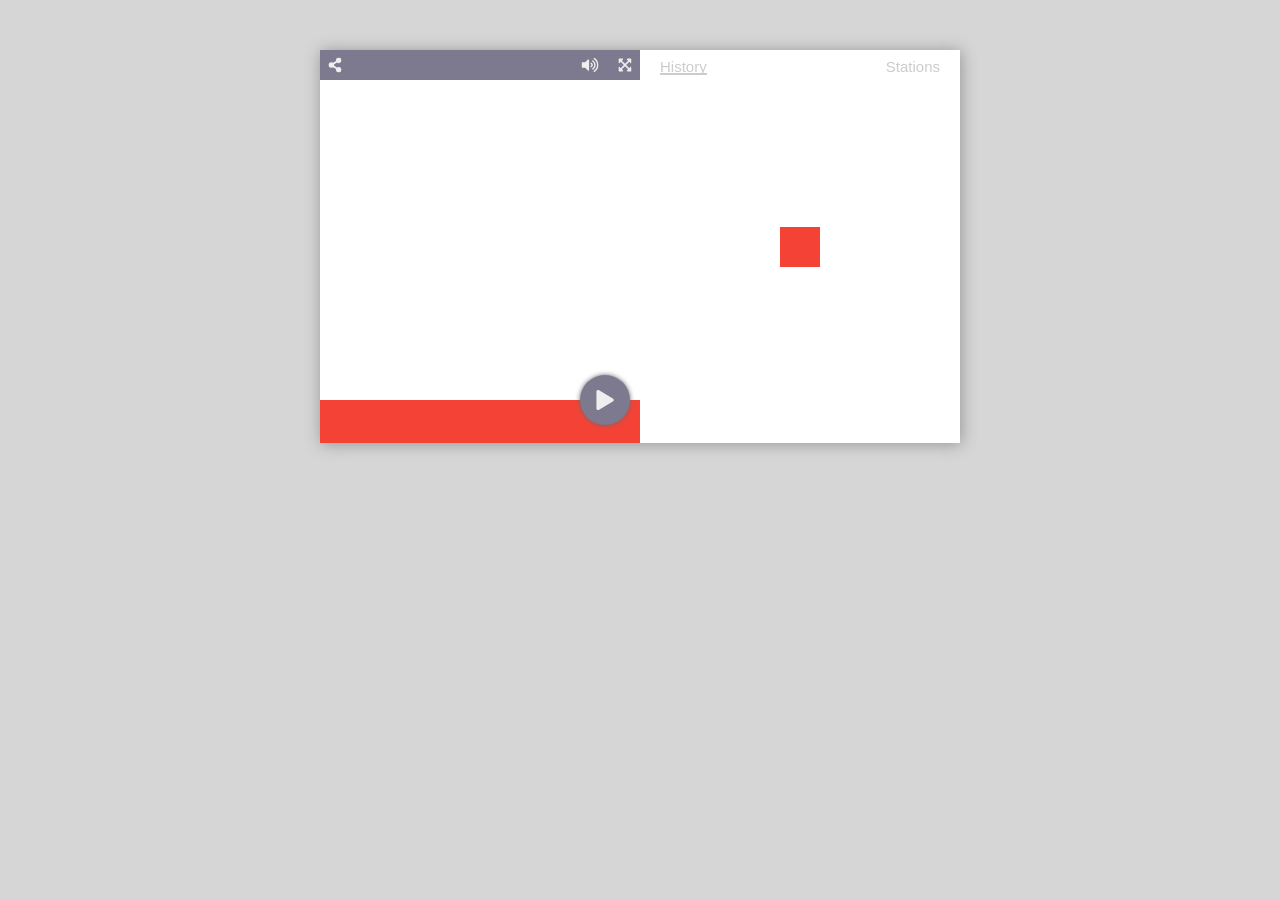
==== commit db187088: "Update index.html" ====
--- a/index.html
+++ b/index.html
@@ -6,7 +6,7 @@
 		<title>Side Modern Radio Player with Playlist</title>
        
 		<link rel="stylesheet" type="text/css" href="css/jquery.mCustomScrollbar.css" media="all" /><!-- playlist scroll -->
-		<link id="mrp-css" rel="stylesheet" type="text/css" href="css/side2.css" />
+		<link id="mrp-css" rel="stylesheet" type="text/css" href="css/side.css" />
         <link rel="manifest" href="/manifest.json">
         <script src="js/jquery-3.2.1.min.js"></script>
         <script src="js/new.js"></script>			
--- a/css/side.css
+++ b/css/side.css
@@ -0,0 +1,408 @@
+*{
+	margin:0;
+	padding:0;
+	border:0;
+	outline:none;
+}
+a{ 
+	text-decoration: none; 
+}
+body,html{
+	background-color: #d6d6d6;
+}
+
+
+
+
+#mrp-wrapper{
+	position:relative;
+	font-family: Arial, Helvetica, sans-serif;
+	max-width:640px;
+	margin: 50px auto;
+	box-shadow: 1px 1px 15px #949494;
+	display: flex;
+}
+.mrp-player-holder{
+	position: relative;
+	left:0;
+	top:0;
+	overflow:hidden;
+	max-width: 320px;
+	width: 100%;
+	flex:1;
+	background-color: #fff;
+}
+.mrp-contr-btn{
+	color:#eee !important;
+}
+.mrp-contr-btn svg{
+	position: absolute;
+	height: 15px;
+	top: 50%;
+    left: 50%;
+    padding: 0!important;
+	margin: 0!important;
+    fill:currentColor;
+    -webkit-transform: translate(-50%, -50%);
+    -ms-transform: translate(-50%, -50%);
+    transform: translate(-50%, -50%);
+}
+.mrp-player-thumb-wrap{
+	position: relative;
+	top:0;
+	left:0;
+	width:100%;
+	height:320px;
+	background-position: 50% 50%;
+    background-size: cover;
+    transition: opacity 0.3s ease-in-out;
+}
+.mrp-player-thumb1,
+.mrp-player-thumb2{
+	position: absolute;
+	top:0;
+	left:0;
+	width:100%;
+	height:100%;
+	background-position: 50% 50%;
+    background-size: cover;
+    transition: opacity 0.3s ease-in-out;
+}
+.mrp-thumb-hidden{
+	opacity: 0;
+}
+.mrp-info{
+	position: relative;
+	background: #f44336;
+	padding: 25px 20px 15px 20px;
+}
+.mrp-player-title{
+	font-size:20px;
+	color:#eee;
+	margin:0 0 3px 0;
+	padding:0;
+}
+.mrp-player-artist{
+	font-size:14px;
+	margin:0;
+	color:#eee;
+	padding:0;
+}
+.mrp-playback-toggle{
+	position:absolute;
+	background: #7d7a8f;
+	right:10px;
+	top:-25px;
+	width:50px;
+	height:50px;
+	border-radius: 100%;
+  	display: flex;
+  	justify-content:center;
+	align-items: center; 
+	box-sizing: border-box;
+	box-shadow: 0px 0px 5px #6a6a6a;
+}
+.mrp-playback-toggle svg{
+	height: 20px;
+}
+.mrp-pause-icon{
+	display: none;
+}
+.mrp-player-content{
+	position: relative;
+    top: 0;
+    left: 0;
+    right: 0;
+    height: 30px;
+    background: #7d7a8f;
+    width: 100%;
+}
+.mrp-popup-toggle{
+	position:relative;
+	top:0;
+	right: 0;
+	width: 30px;
+    height: 30px;
+    float: right;
+}
+.mrp-volume-toggle{
+	position:relative;
+	width:30px;	
+	height:30px;
+	top:0;
+	right:0;
+	float: right;
+	margin-right: 5px;
+}
+.mrp-volume-btn{
+	height: 100%;
+	width: 100%;
+}
+.mrp-mute-icon{
+	display: none;
+}
+.mrp-volume-seekbar{
+	position: absolute;
+	top:0px;
+	right:30px;
+	width:90px;
+	height:30px;
+	cursor: pointer;
+	touch-action: none;
+	display: none;
+}
+.mrp-volume-toggle:hover .mrp-volume-seekbar{
+	display: block;
+}
+.mrp-volume-bg{
+	position:absolute;
+	top:14px;
+	left:10px;
+	width:70px;
+	height:2px;
+	background-color: rgba(150, 150, 150, 0.5);
+}
+.mrp-volume-level{
+	position:absolute;
+	top:14px;
+	left:10px;
+	width:0px;
+	height:2px;
+	background:#fff;
+}
+.mrp-volume-drag{
+	position: relative;
+	top:-9px;
+    width: 20px;
+    height: 20px;
+	border-radius: 100%;
+	background:#fff;
+	/*pointer-events:none;*/
+	-webkit-transform: scale( 0.5 );
+    transform: scale( 0.5 );
+	-webkit-box-sizing: border-box; 
+    -moz-box-sizing: border-box;    
+   	box-sizing: border-box;    
+   	-webkit-transition: all 0.3s ease-in-out;
+    transition: all 0.3s ease-in-out; 
+    float: right;
+ 	margin-right: -10px;
+}
+.mrp-share-wrapper{
+	position:relative;
+	top:0;
+	left: 0;
+    height: 30px;
+    width: 30px;
+    float: left;
+}
+.mrp-share-holder{
+	position:absolute;
+	top:0;
+	left: 30px;
+    height: 30px;
+    width: 180px;
+    display: none;
+}
+.mrp-share-wrapper:hover .mrp-share-holder{
+	display: block;
+}
+.mrp-share-item{
+	position: relative;
+    width: 30px;
+    height: 30px;
+    top: 0;
+    float: left;
+    margin-left: 10px;
+}
+.mrp-share-item svg{
+    height: 17px;
+}
+
+#mrp-playlist-list{
+	display:none;
+}
+.mrp-playlist-holder{
+	position: relative;
+	left:0;
+	background: #fff;
+	overflow:hidden;
+	flex:1;
+	width: 100%;
+	min-height: 300px;
+}
+.mrp-playlist-bar{
+	color: #ccc;
+	height: 32px;
+    display: flex;
+    align-items: center;
+    flex-direction: row;
+    justify-content: space-between;
+    margin: 0 20px;
+}
+.mrp-history-title,
+.mrp-station-title{
+    font-size: 15px;
+    cursor: pointer;
+    background-image: linear-gradient(currentColor, currentColor);
+    background-position: 0% 100%;
+    background-repeat: no-repeat;
+    background-size: 0% 2px;
+    transition: background-size .3s;
+}
+.mrp-history-title:hover,
+.mrp-station-title:hover,
+.mrp-title-active{
+	background-size: 100% 2px;
+}
+.mrp-title-active{
+	cursor: default;
+}
+.mrp-playlist-inner,
+.mrp-history-inner{
+	position: absolute;
+	top:32px;
+	left:0;
+	right: 0;
+	bottom: 0;
+	width: 100%;
+	height: calc(100% - 32px);
+	transition: transform 0.4s ease-out;
+}
+.mrp-playlist-inner{
+	left:100%;
+}
+.mrp-playlist-inner .mrp-playlist-item{
+	cursor: pointer;
+}
+.mrp-playlist-inner .mrp-playlist-item:hover,
+.mrp-playlist-inner .mrp-playlist-item-active{
+	background: #f5f5f5;
+}
+.mrp-playlist-inner .mrp-playlist-item-active{
+	cursor: default;
+}
+.mrp-playlist-item{
+	position: relative;
+	align-items: center;
+	top:0px;
+	left:0px;
+	flex: 1;
+    display: flex;
+	overflow: hidden;
+	border-bottom:1px solid #ededed;
+	-webkit-box-sizing: border-box; 
+	-moz-box-sizing: border-box;    
+	box-sizing: border-box; 
+}
+.mrp-playlist-item:last-child {  
+	border-bottom:none;
+}
+.mrp-playlist-thumb{
+	display:block;
+	position:relative;
+	top:0;
+	left:0;
+	width:50px;
+	height:50px;
+	margin: 5px 0 5px 20px;
+	background:#111;
+	overflow:hidden;
+	flex-shrink:0;
+}
+.mrp-playlist-thumb-img{
+	display:block;
+	height:100%;
+	width:auto!important;
+	margin:0 auto;
+	-webkit-backface-visibility: hidden;
+	opacity: 0;
+	transition: opacity 500ms ease-out;
+}
+.mrp-playlist-info{
+	position: relative;
+    font-size:14px;
+	display: block;
+	padding: 15px 20px;
+    flex: 1;
+    display: flex;
+    flex-direction: column;
+    justify-content: space-around;
+}
+.mrp-playlist-title{
+	color:#888;
+}
+.mrp-playlist-artist{
+	display: block;
+	color:#ccc;
+}
+.mrp-tooltip{
+	position:absolute;
+	background:#f44336;
+	color:#fff!important;
+	text-align:center;
+	z-index:10000;
+	font-weight: 600;
+	pointer-events:none;
+	box-shadow: 1px 1px 3px #777;
+	display:none;
+	font-size:12px!important;
+	padding:4px 8px !important;
+	white-space:nowrap;
+	user-select: none; 
+}
+.mrp-preloader {
+	position:absolute;
+	top:50%;
+	left:50%;
+    width: 40px;
+    height: 40px;
+    margin-left:-20px;
+	margin-top:-20px;
+    background-color: #f44336;
+    -webkit-animation: mrp_preloader 1.2s infinite ease-in-out;
+    animation: mrp_preloader 1.2s infinite ease-in-out;
+}
+@-webkit-keyframes mrp_preloader {
+    0% { -webkit-transform: perspective(120px) }
+    50% { -webkit-transform: perspective(120px) rotateY(180deg) }
+    100% { -webkit-transform: perspective(120px) rotateY(180deg)  rotateX(180deg) }
+}
+@keyframes mrp_preloader {
+    0% { 
+	    transform: perspective(120px) rotateX(0deg) rotateY(0deg);
+	    -webkit-transform: perspective(120px) rotateX(0deg) rotateY(0deg) 
+    } 50% { 
+	    transform: perspective(120px) rotateX(-180.1deg) rotateY(0deg);
+	    -webkit-transform: perspective(120px) rotateX(-180.1deg) rotateY(0deg) 
+    } 100% { 
+	    transform: perspective(120px) rotateX(-180deg) rotateY(-179.9deg);
+	    -webkit-transform: perspective(120px) rotateX(-180deg) rotateY(-179.9deg);
+    }
+}
+
+.mrp-visible {
+	opacity: 1;
+}
+
+/* scroll */
+.mrp-playlist-inner .mCSB_inside > .mCSB_container {
+    margin-right: 30px;
+}
+.mrp-mCSB_full{/* hide scroll area when no scroll */
+	margin-right: 0!important;
+}
+
+@media only screen and (max-width: 550px) {
+	#mrp-wrapper{
+		display: block;
+	}
+	.mrp-player-holder{
+		max-width: none;
+	}
+	.mrp-playlist-inner{
+		position: relative;
+		top:0;
+		height: 300px;
+	}
+}
